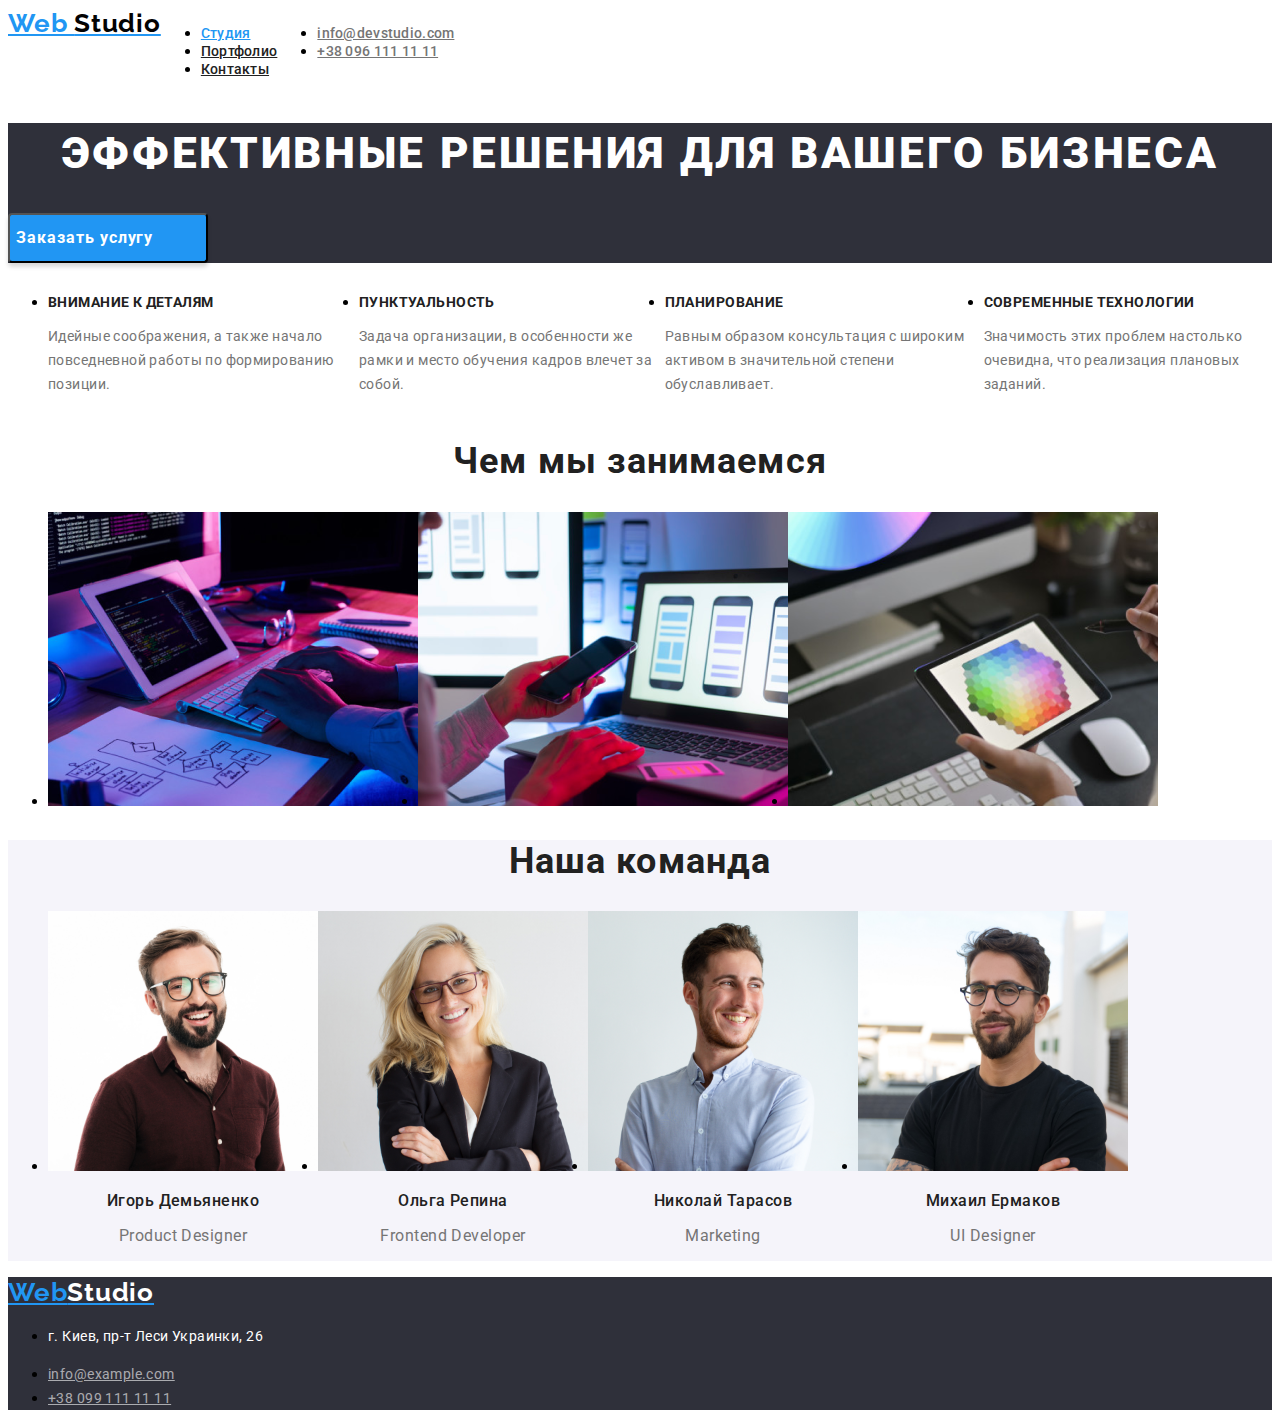
==== index.html @ a174bd8f "css added" ====
<!DOCTYPE html>
<html lang="ru">

<head>
	<meta charset="UTF-8" />
	<meta name="viewport" content="width=device-width, initial-scale=1.0" />
	<link rel="stylesheet" href="css/styles.css" />
	<link rel="preconnect" href="https://fonts.gstatic.com">
	<link href="https://fonts.googleapis.com/css2?family=Raleway:wght@700&family=Roboto:wght@400;500;700;900&display=swap"
		rel="stylesheet">
	<title>Web Studio</title>
</head>

<body>
	<!-- Header -->
	<header class="header">
		<div class="header-logo">
			<a href="./index.html" class="brand-logo">Web
				<span style="color: rgb(3, 3, 3);">Studio</span>
			</a>
		</div>
		<!-- Header Nav -->
		<nav class="header-nav">
			<ul class="header-nav-list">
				<li class="header-nav-list-item">
					<a class="header-nav-list-link" style="color: #2196f3" href="./index.html">Студия</a>
				</li>
				<li class="header-nav-list-item">
					<a class="header-nav-list-link" href="./portfolio.html">Портфолио</a>
				</li>
				<li class="header-nav-list-item">
					<a class="header-nav-list-link" href="#Контакты">Контакты</a>
				</li>
			</ul>
		</nav>
		<!-- Header Address -->
		<address class="address">
			<ul class="address-item">
				<li class="address-list">
					<a class="address-mail" href="mailto:info@devstudio.com">info@devstudio.com</a>
				</li>
				<li class="address-list">
					<a class="address-tel" href="tel:+380961111111">+38 096 111 11 11</a>
				</li>
			</ul>
		</address>	
	</header>
	<!-- Main -->
	<main>
		<!-- Hero section -->
		<section class="hero">
				<h1 class="hero-title">Эффективные решения для вашего бизнеса</h1>
				<button class="modal-btn" type="button">Заказать услугу</button>
		</section>
		<!-- End Hero section -->
		<!-- Section Feature -->
		<section class="section-feature">
			<h2 hidden class="section-feature-title">Особенности</h2>
			<ul class="section-feature-item">
				<li class="section-feature-list">
					<h3 class="section-feature-title">Внимание к деталям</h3>
					<p class="section-feature-description">Идейные соображения, а также начало повседневной работы по формированию позиции.</p>
				</li>
				<li class="section-feature-list">
					<h3 class="section-feature-title">Пунктуальность</h3>
					<p class="section-feature-description">Задача организации, в особенности же рамки и место обучения кадров влечет за собой.</p>
				</li>
				<li class="section-feature-list">
					<h3 class="section-feature-title">Планирование</h3>
					<p class="section-feature-description">Равным образом консультация с широким активом в значительной степени обуславливает.</p>
				</li>
				<li class="section-feature-list">
					<h3 class="section-feature-title">Современные технологии</h3>
					<p class="section-feature-description">Значимость этих проблем настолько очевидна, что реализация плановых заданий.</p>
				</li>
			</ul>
		</section>
		<!-- Section Feature -->
		<!-- Section Services -->
		<section class="services">
			<h2 class="section-services-title">Чем мы занимаемся</h2>
			<ul class="section-services-item">
				<li class="section-services-list">
					<img src="./img/what-we-do/coding.png" alt="Десктопные приложения" width="370" height="294" />
					<!-- <h3 class="section-services-subtitle">Десктопные приложения</h3> -->
				</li>
				<li class="section-services-list">
					<img src="./img/what-we-do/api.png" alt="Мобильные приложения" width="370" height="294" />
					<!-- <h3 class="section-services-subtitle">Мобильные приложения</h3> -->
				</li>
				<li class="section-services-list">
					<img src="./img/what-we-do/design.png" alt="Дизайнерские решения" width="370" height="294" />
					<!-- <h3 class="section-services-subtitle">Дизайнерские решения</h3> -->
				</li>
			</ul>
		</section>
		<!-- End Section Services -->
		<!-- Section Team -->
		<section class="section-team">
			<h2 class="section-team-title">Наша команда</h2>
			<ul class="section-team-item">
				<li class="section-team-list">
					<img src="./img/team/igor-demiyanenko.jpg" alt="Игорь Демьяненко" width="270" height="260" />
					<h3 class="section-team-subtitle">Игорь Демьяненко</h3>
					<p class="section-team-description">Product Designer</p>
				</li>
				<li class="section-team-list">
					<img src="./img/team/olga-repina.jpg" alt="Ольга Репина" width="270" height="260" />
					<h3 class="section-team-subtitle">Ольга Репина</h3>
					<p class="section-team-description">Frontend Developer</p>
				</li>
				<li class="section-team-list">
					<img src="./img/team/nicolay-tarasov.jpg" alt="Николай Тарасов" width="270" height="260" />
					<h3 class="section-team-subtitle">Николай Тарасов</h3>
					<p class="section-team-description">Marketing</p>
				</li>
				<li class="section-team-list">
					<img src="./img/team/michail-yermakov.jpg" alt="Михаил Ермаков" width="270" height="260" />
					<h3 class="section-team-subtitle">Михаил Ермаков</h3>
					<p class="section-team-description">UI Designer</p>
				</li>
			</ul>
		</section>
	</main>
	<!-- Footer -->
	<footer class="footer">
		<div class="footer-logo">
			<a href="./index.html" class="brand-logo">
				Web<span style="color: rgb(255, 255, 255);">Studio</span>
			</a>
		</div>
		<address class="footer-address">
			<ul class="footer-address-item">
				<li class="footer-address-list">
					<p class="footer-address-description">г. Киев, пр-т Леси Украинки, 26</p>
				</li>
				<li class="footer-address-list">
					<a class="footer-address-mail" href="mailto:info@example.com">info@example.com</a>
				</li>
				<li class="footer-address-list">
					<a class="footer-address-tel" href="tel:+380991111111">+38 099 111 11 11</a>
				</li>
			</ul>
		</address>
	</footer>
</body>
</html>
---- css/styles.css ----
:root {
  --accent-color: #2196f3;
  --accent-background: #2196f3;
}

/*==========COMPONENTS==========*/
.address,
.footer-address {
  font-style: normal;
}

.brand-logo,
.header-nav-list-link:hover,
.header-nav-list-link:focus,
.address-mail:hover,
.address-mail:focus {
  color: var(--accent-color);
}

.modal-btn,
.filters-modal-btn:hover,
.filters-modal-btn:focus {
  background: var(--accent-color);
}

.header,
.section-feature-item,
.section-services-item,
.section-team-item,
.section-filters-item {
  display: flex;
}

/*==========END COMPONENTS==========*/

/*==========INDEX==========*/
/*=====HEADER=====*/
.brand-logo {
  font-family: Raleway;
  font-weight: bold;
  font-size: 26px;
  line-height: 1.193;
  letter-spacing: 0.03em;
}
.header-nav-list-link {
  font-family: Roboto;
  font-weight: 500;
  font-size: 14px;
  line-height: 1.143;
  letter-spacing: 0.02em;
  color: #212121;
}

.address-mail,
.address-tel {
  font-family: Roboto;
  font-weight: 500;
  font-size: 14px;
  line-height: 1.143;
  letter-spacing: 0.02em;
  color: #757575;
}

/*=====END HEADER=====*/
/*=====HERO=====*/

.hero {
  /*position: absolute;
  width: 1600px;
  height: 600px;
  left: 0px;
  top: 80px;*/
  background: #2f303a;
}

.hero-title {
  font-family: Roboto;
  font-weight: 900;
  font-size: 44px;
  line-height: 1.364;
  text-align: center;
  letter-spacing: 0.06em;
  text-transform: uppercase;
  color: #ffffff;
}

.modal-btn {
  font-family: Roboto;
  font-weight: bold;
  font-size: 16px;
  line-height: 1.875;
  display: flex;
  align-items: center;
  text-align: center;
  letter-spacing: 0.06em;
  color: #ffffff;
  box-shadow: 0px 4px 4px rgba(0, 0, 0, 0.15);
  border-radius: 4px;
  width: 200px;
  height: 50px;
  left: 700px;
  top: 430px;
}

.modal-btn:hover,
.modal-btn:focus {
  background: #188ce8;
}
/*=====END HERO=====*/
/*=====FEATURE=====*/
.section-feature-title {
  font-family: Roboto;
  font-weight: bold;
  font-size: 14px;
  line-height: 1.143;
  letter-spacing: 0.03em;
  text-transform: uppercase;
  color: #212121;
}

.section-feature-description {
  font-family: Roboto;
  font-weight: normal;
  font-size: 14px;
  line-height: 1.715;
  letter-spacing: 0.03em;
  color: #757575;
}

/*=====END FEATURE=====*/
/*=====SERVICES=====*/

.section-services-title {
  font-family: Roboto;
  font-weight: bold;
  font-size: 36px;
  line-height: 1.167;
  text-align: center;
  letter-spacing: 0.03em;
  color: #212121;
}

/*.section-services-subtitle {
  font-family: Roboto;
  font-weight: bold;
  font-size: 36px;
  line-height: 1.167;
  text-align: center;
  letter-spacing: 0.03em;
  color: #212121;
}*/
/*=====END SERVICES=====*/
/*=====SECTION TEAM=====*/
.section-team {
  background: #f5f4fa;
}

.section-team-title {
  font-family: Roboto;
  font-weight: bold;
  font-size: 36px;
  line-height: 1.167;
  text-align: center;
  letter-spacing: 0.03em;
  color: #212121;
}

.section-team-subtitle {
  font-family: Roboto;
  font-weight: 500;
  font-size: 16px;
  line-height: 1.187;
  text-align: center;
  letter-spacing: 0.03em;
  color: #212121;
}
.section-team-description {
  font-family: Roboto;
  font-weight: normal;
  font-size: 16px;
  line-height: 1.187;
  text-align: center;
  letter-spacing: 0.03em;
  color: #757575;
}
/*=====END SECTION TEAM=====*/
/*=====FOOTER=====*/
.footer {
  background: #2f303a;
}
.footer-address-description {
  font-family: Roboto;
  font-weight: normal;
  font-size: 14px;
  line-height: 1.715;
  letter-spacing: 0.03em;
  color: #ffffff;
}

.footer-address-mail,
.footer-address-tel {
  font-family: Roboto;
  font-weight: normal;
  font-size: 14px;
  line-height: 1.715;
  letter-spacing: 0.03em;
  color: rgba(255, 255, 255, 0.6);
}

/*=====END FOOTER=====*/
/*==========END INDEX==========*/

/*==========PORTFOLIO==========*/
/*=====FILTERS=====*/

/*.portfolio {
  position: absolute;
  width: 1170px;
  height: 1360px;
  left: 215px;
  top: 174px;
}

.section-filters-item {
  position: absolute;
  width: 611px;
  height: 54px;
  left: 495px;
  top: 174px;
}*/

.filters-modal-btn {
  font-family: Roboto;
  font-weight: 500;
  font-size: 16px;
  line-height: 2;
  text-align: center;
  letter-spacing: 0.03em;
  color: #212121;
  background: #f5f4fa;
  box-shadow: 0px 3px 1px rgba(0, 0, 0, 0.1), 0px 1px 2px rgba(0, 0, 0, 0.08),
    0px 2px 2px rgba(0, 0, 0, 0.12);
  border-radius: 4px;
}
.filters-modal-btn:hover,
.filters-modal-btn:focus {
  color: #ffffff;
}

/*=====END FILTERS=====*/
/*=====PROJECTS=====*/

.projects-item {
  display: flex;
  flex-wrap: wrap;
}

.projects-subtitle {
  font-family: Roboto;
  font-weight: bold;
  font-size: 18px;
  line-height: 2;
  letter-spacing: 0.06em;
  color: #212121;
}

.projects-subtitle-description {
  font-family: Roboto;
  font-weight: normal;
  font-size: 16px;
  line-height: 1.875;
  letter-spacing: 0.03em;
  color: #757575;
}
/*=====END PROJECTS=====*/
/*=====FOOTER=====*/
/*.footer-address-description {
  color: #ffffff;
}

.footer-address-mail,
.footer-address-tel {
  color: rgba(255, 255, 255, 0.6);
}*/

.footer-address-description,
.footer-address-mail,
.footer-address-tel {
  font-family: Roboto;
  font-weight: normal;
  font-size: 14px;
  line-height: 1.715;
  letter-spacing: 0.03em;
}

/*=====END FOOTER=====*/
/*==========PORTFOLIO==========*/
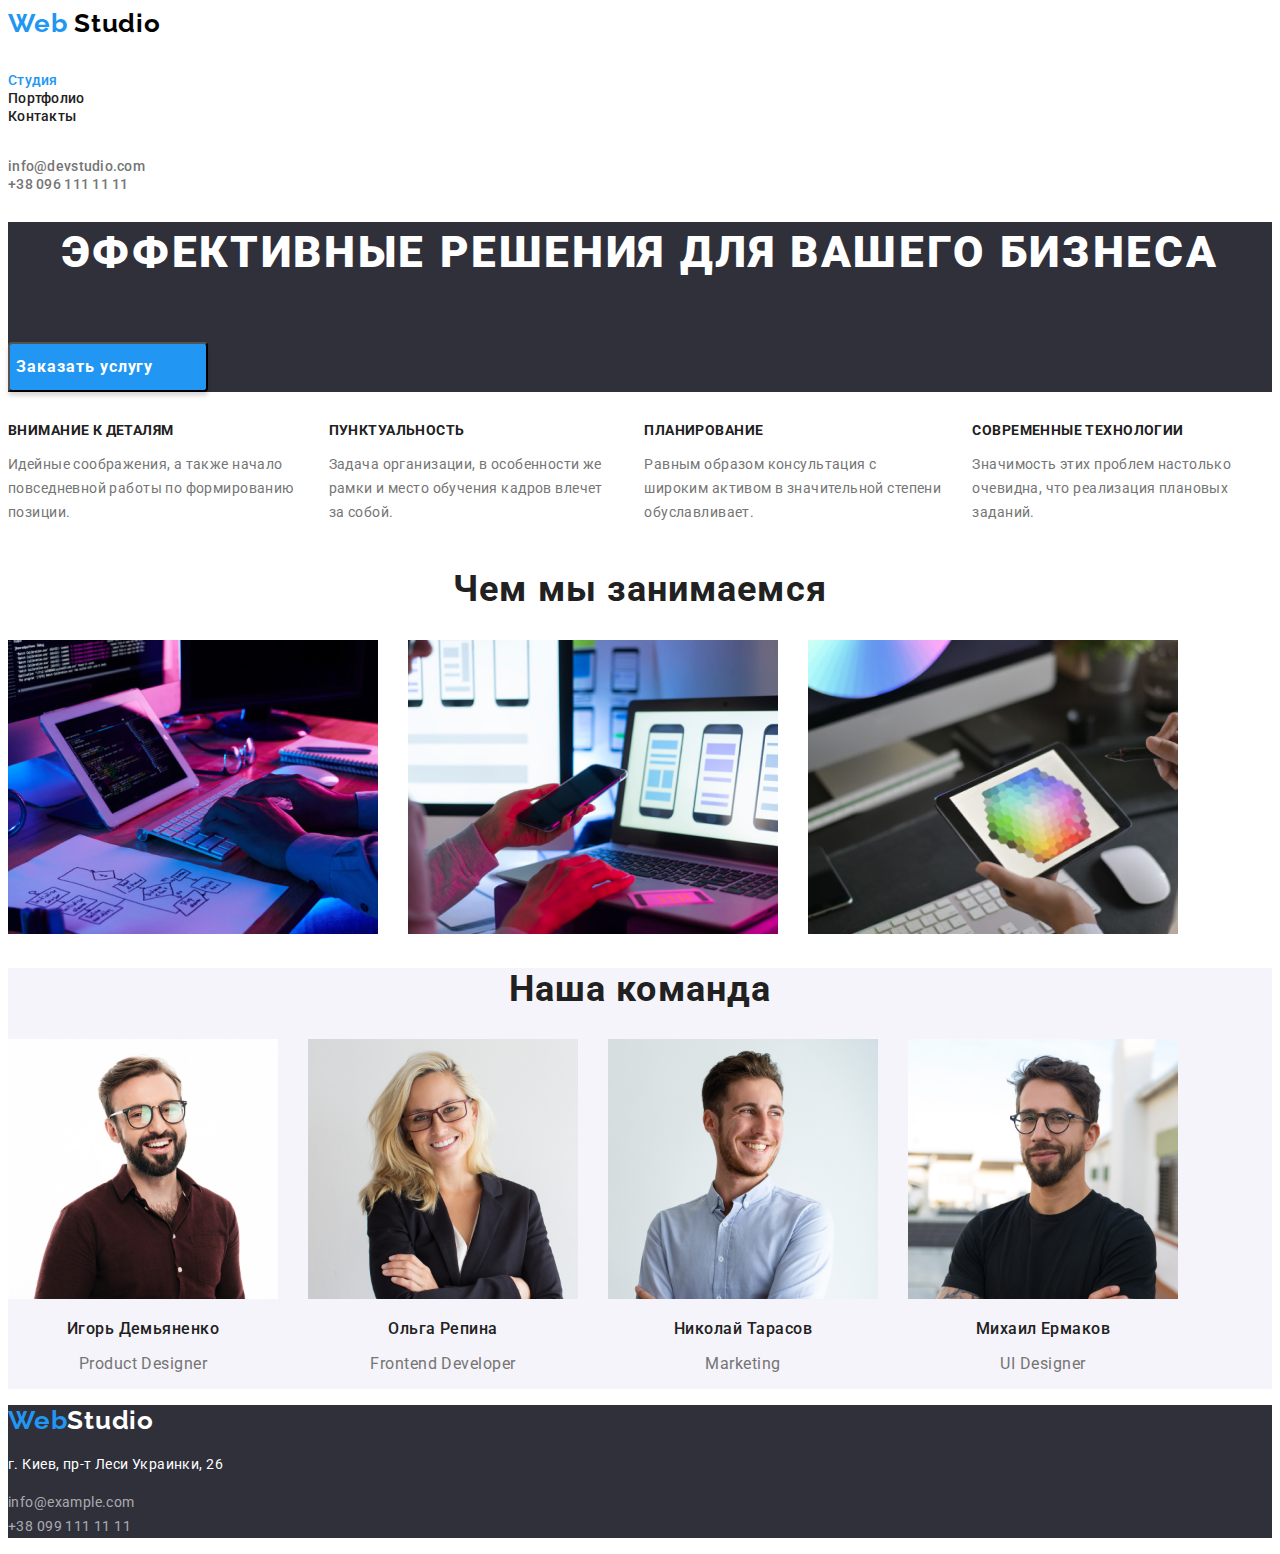
==== commit 26098cae: "added css info" ====
--- a/index.html
+++ b/index.html
@@ -23,7 +23,7 @@
 		<nav class="header-nav">
 			<ul class="header-nav-list">
 				<li class="header-nav-list-item">
-					<a class="header-nav-list-link" style="color: #2196f3" href="./index.html">Студия</a>
+					<a class="header-nav-list-link header-nav-list-link_active" href="./index.html">Студия</a>
 				</li>
 				<li class="header-nav-list-item">
 					<a class="header-nav-list-link" href="./portfolio.html">Портфолио</a>
--- a/css/styles.css
+++ b/css/styles.css
@@ -23,7 +23,7 @@
   background: var(--accent-color);
 }
 
-.header,
+/*.header,*/
 .section-feature-item,
 .section-services-item,
 .section-team-item,
@@ -31,6 +31,17 @@
   display: flex;
 }
 
+li {
+  list-style-type: none; /* Убираем маркеры */
+}
+ul {
+  padding-left: 0; /* Сдвигаем список влево */
+}
+
+a {
+  text-decoration: none; /* Убираем подчёркивание */
+}
+
 /*==========END COMPONENTS==========*/
 
 /*==========INDEX==========*/
@@ -41,7 +52,21 @@
   font-size: 26px;
   line-height: 1.193;
   letter-spacing: 0.03em;
-}
+  /*position: absolute;*/
+  width: 145px;
+  height: 31px;
+  left: 215px;
+  top: 24px;
+  margin-bottom: 25px;
+  margin-top: 24px;
+}
+
+.header-nav-list {
+  margin-left: 0px;
+  margin-bottom: 32px;
+  margin-top: 32px;
+}
+
 .header-nav-list-link {
   font-family: Roboto;
   font-weight: 500;
@@ -49,6 +74,13 @@
   line-height: 1.143;
   letter-spacing: 0.02em;
   color: #212121;
+  margin-left: 0px;
+  margin-bottom: 0px;
+  margin-top: 0px;
+}
+
+.header-nav-list-link_active {
+  color: #2196f3;
 }
 
 .address-mail,
@@ -65,11 +97,11 @@
 /*=====HERO=====*/
 
 .hero {
-  /*position: absolute;
+  /*position: absolute;*
   width: 1600px;
-  height: 600px;
+  height: 600px;*/
   left: 0px;
-  top: 80px;*/
+  top: 80px;
   background: #2f303a;
 }
 
@@ -82,6 +114,7 @@
   letter-spacing: 0.06em;
   text-transform: uppercase;
   color: #ffffff;
+  padding-bottom: 30px;
 }
 
 .modal-btn {
@@ -108,6 +141,9 @@
 }
 /*=====END HERO=====*/
 /*=====FEATURE=====*/
+.section-feature-list {
+  margin-right: 30px;
+}
 .section-feature-title {
   font-family: Roboto;
   font-weight: bold;
@@ -129,6 +165,9 @@
 
 /*=====END FEATURE=====*/
 /*=====SERVICES=====*/
+.section-services-list {
+  margin-right: 30px;
+}
 
 .section-services-title {
   font-family: Roboto;
@@ -153,6 +192,10 @@
 /*=====SECTION TEAM=====*/
 .section-team {
   background: #f5f4fa;
+}
+
+.section-team-list {
+  margin-right: 30px;
 }
 
 .section-team-title {
@@ -219,15 +262,15 @@
   height: 1360px;
   left: 215px;
   top: 174px;
-}
+}*/
 
 .section-filters-item {
-  position: absolute;
-  width: 611px;
-  height: 54px;
-  left: 495px;
-  top: 174px;
-}*/
+  margin-bottom: 20px;
+}
+
+.filters-modal-btn_active {
+  background-color: #2196f3;
+}
 
 .filters-modal-btn {
   font-family: Roboto;
@@ -241,6 +284,12 @@
   box-shadow: 0px 3px 1px rgba(0, 0, 0, 0.1), 0px 1px 2px rgba(0, 0, 0, 0.08),
     0px 2px 2px rgba(0, 0, 0, 0.12);
   border-radius: 4px;
+  padding-top: 6px;
+  padding-bottom: 6px;
+  padding-right: 22px;
+  padding-left: 22px;
+  margin-right: 8px;
+  margin-bottom: 50px;
 }
 .filters-modal-btn:hover,
 .filters-modal-btn:focus {
@@ -249,7 +298,9 @@
 
 /*=====END FILTERS=====*/
 /*=====PROJECTS=====*/
-
+.projects-list {
+  margin-right: 30px;
+}
 .projects-item {
   display: flex;
   flex-wrap: wrap;
